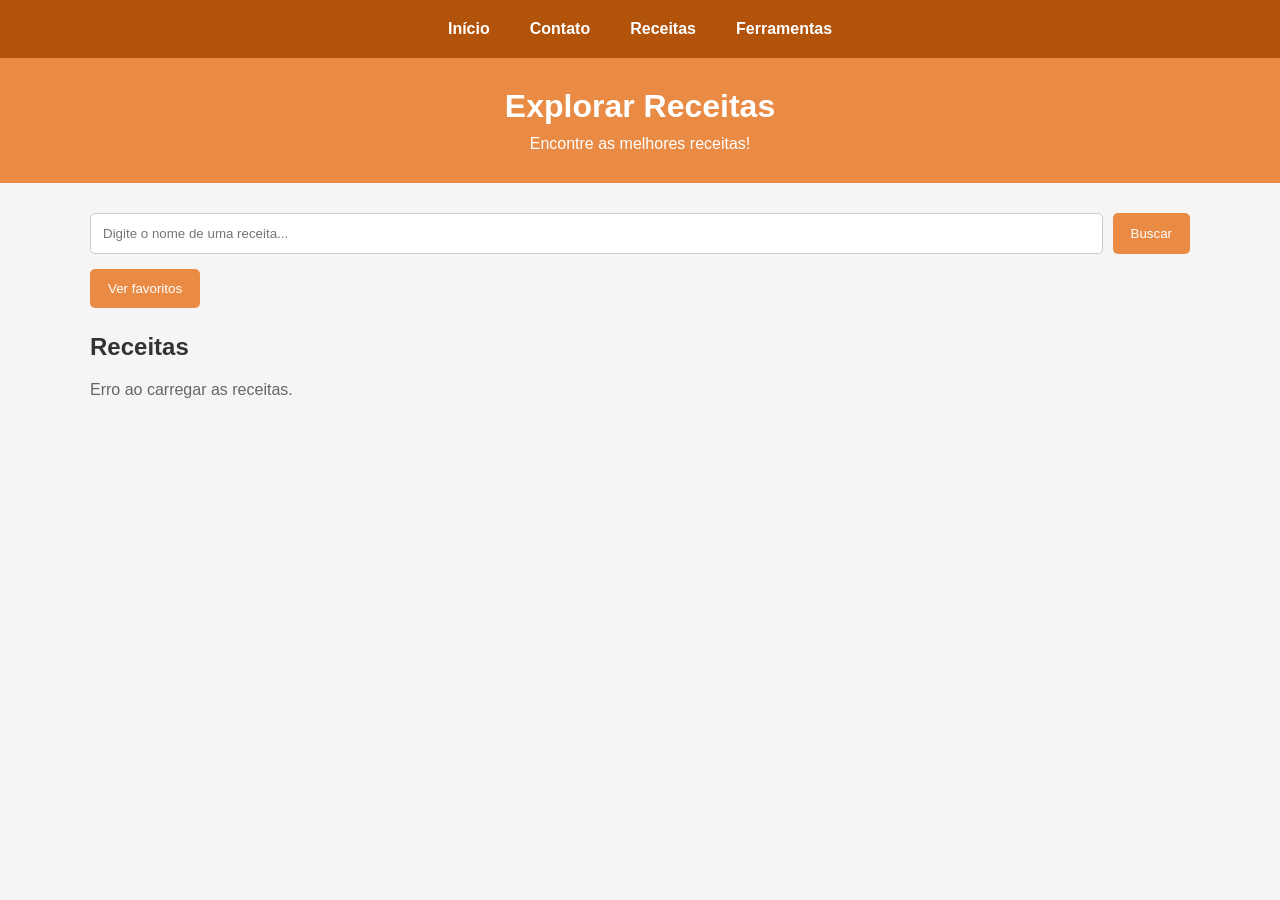
==== HTML/index.html @ a94d0896 "Adicionando estrutura inicial do projeto." ====
<!DOCTYPE html>
<html lang="pt-br">
<head>
    <meta charset="UTF-8">
    <meta name="viewport" content="width=device-width, initial-scale=1.0">
    <title>Explorar Receitas</title>
    <link rel="stylesheet" href="../CSS/style.css">

</head>
<body>
    <nav class="menu">
    <ul>
        <li><a href="index.html">Início</a></li>
        <li><a href="contato.html">Contato</a></li>
        <li><a href="receitas.html">Receitas</a></li>
        <li><a href="ferramentas.html">Ferramentas</a></li>
    </ul>
</nav>

    <header>
        <h1>Explorar Receitas</h1>
        <p>Encontre as melhores receitas!</p>
    </header>

    <main>
        <div class="pesquisa">
            <input
                type="text"
                id="campoBusca"
                placeholder="Digite o nome de uma receita..."
            >

            <button id="botaoBuscar">Buscar</button>
        </div>

        <button id="botaoFavoritos">Ver favoritos</button>

        <h2 id="tituloLista">Receitas</h2>

        <p id="mensagem"></p>

        <div id="listaReceitas" class="receitas"></div>
    </main>

    <script src="../JS/principal.js"></script>
</body>
</html>
---- CSS/style.css ----
* {
    margin: 0;
    padding: 0;
    box-sizing: border-box;
}


body {
    font-family: Arial, sans-serif;
    background-color: #f5f5f5;
    color: #333;
}

header {
    background-color: #e98b45;
    color: white;
    text-align: center;
    padding: 30px;
}

header h1 {
    margin-bottom: 10px;
}

main {
    width: 90%;
    max-width: 1100px;
    margin: 30px auto;
}
.menu {
    background-color: #b1530b;
    padding: 20px;
}

.menu ul {
    list-style: none;
    display: flex;
    justify-content: center;
    align-items: center;
    gap: 40px;
    margin: 0;
    padding: 0;
}

.menu a {
    color: white;
    text-decoration: none;
    font-size: 16px;
    font-weight: bold;
}

.pesquisa {
    display: flex;
    gap: 10px;
    margin-bottom: 15px;
}

input {
    flex: 1;
    padding: 12px;
    border: 1px solid #ccc;
    border-radius: 5px;
}

button {
    padding: 12px 18px;
    background-color: #e98b45;
    color: white;
    border: none;
    border-radius: 5px;
    cursor: pointer;
}

button:hover {
    background-color: #cf7130;
}

#botaoFavoritos {
    margin-bottom: 25px;
}

h2 {
    margin-bottom: 20px;
}

.receitas {
    display: grid;
    grid-template-columns: repeat(auto-fit, minmax(220px, 1fr));
    gap: 20px;
}

.cartao {
    background-color: white;
    border-radius: 10px;
    overflow: hidden;
    box-shadow: 0 2px 8px #00000015;
}

.cartao img {
    width: 100%;
    height: 180px;
    object-fit: cover;
}

.cartao h3 {
    padding: 12px;
}

.cartao p {
    padding: 0 12px 10px;
    color: #666;
}

.cartao button {
    margin: 5px 12px 15px;
}

#mensagem {
    margin-bottom: 15px;
    color: #666;
}

@media (max-width: 500px) {
    .pesquisa {
        flex-direction: column;
    }
}
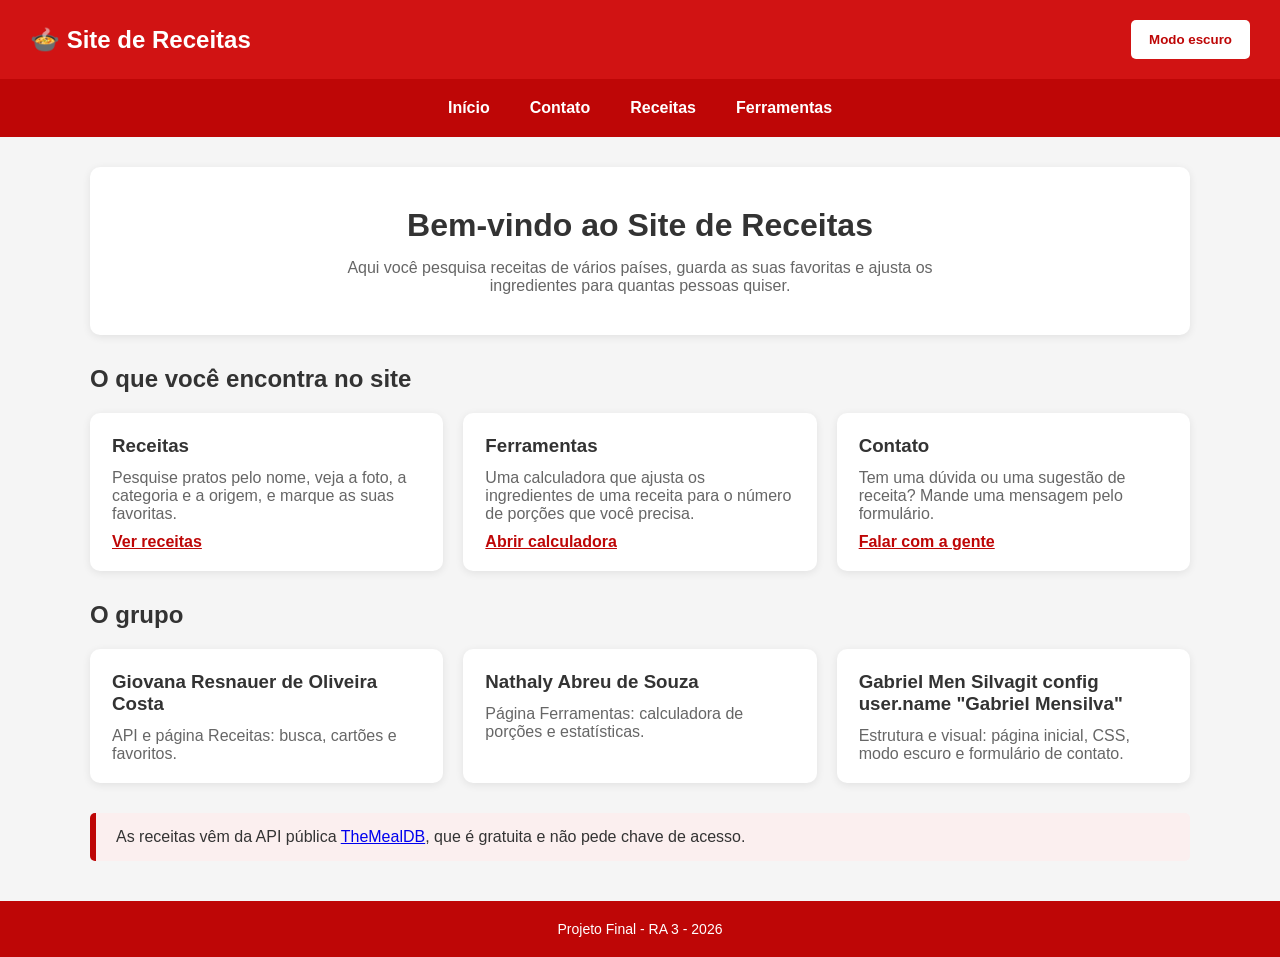
==== commit 5c304e1b: "Cria a página inicial" ====
--- a/HTML/index.html
+++ b/HTML/index.html
@@ -1,48 +1,81 @@
-
 <!DOCTYPE html>
-<html lang="pt-br">
+<html lang="pt-BR">
 <head>
-    <meta charset="UTF-8">
-    <meta name="viewport" content="width=device-width, initial-scale=1.0">
-    <title>Explorar Receitas</title>
-    <link rel="stylesheet" href="../CSS/style.css">
-
+  <meta charset="UTF-8">
+  <meta name="viewport" content="width=device-width, initial-scale=1">
+  <title>Início - Site de Receitas</title>
+  <link rel="stylesheet" href="../CSS/style.css">
 </head>
 <body>
-    <nav class="menu">
+  <header class="cabecalho">
+    <p class="nomesite">Site de Receitas</p>
+    <button id="botaoEscuro" type="button">Modo escuro</button>
+  </header>
+
+  <nav class="menu">
     <ul>
-        <li><a href="index.html">Início</a></li>
-        <li><a href="contato.html">Contato</a></li>
-        <li><a href="receitas.html">Receitas</a></li>
-        <li><a href="ferramentas.html">Ferramentas</a></li>
+      <li><a href="index.html">Início</a></li>
+      <li><a href="contato.html">Contato</a></li>
+      <li><a href="receitas.html">Receitas</a></li>
+      <li><a href="ferramentas.html">Ferramentas</a></li>
     </ul>
-</nav>
+  </nav>
 
-    <header>
-        <h1>Explorar Receitas</h1>
-        <p>Encontre as melhores receitas!</p>
-    </header>
+  <main>
+    <section class="apresentacao">
+      <h1>Bem-vindo ao Site de Receitas</h1>
+      <p>Aqui você pesquisa receitas de vários países, guarda as suas favoritas e ajusta os ingredientes para quantas pessoas quiser.</p>
+    </section>
 
-    <main>
-        <div class="pesquisa">
-            <input
-                type="text"
-                id="campoBusca"
-                placeholder="Digite o nome de uma receita..."
-            >
+    <section class="secao">
+      <h2>O que você encontra no site</h2>
+      <div class="blocos">
+        <article class="cartao">
+          <h3>Receitas</h3>
+          <p>Pesquise pratos pelo nome, veja a foto, a categoria e a origem, e marque as suas favoritas.</p>
+          <p><a href="receitas.html">Ver receitas</a></p>
+        </article>
+        <article class="cartao">
+          <h3>Ferramentas</h3>
+          <p>Uma calculadora que ajusta os ingredientes de uma receita para o número de porções que você precisa.</p>
+          <p><a href="ferramentas.html">Abrir calculadora</a></p>
+        </article>
+        <article class="cartao">
+          <h3>Contato</h3>
+          <p>Tem uma dúvida ou uma sugestão de receita? Mande uma mensagem pelo formulário.</p>
+          <p><a href="contato.html">Falar com a gente</a></p>
+        </article>
+      </div>
+    </section>
 
-            <button id="botaoBuscar">Buscar</button>
-        </div>
+    <section class="secao">
+      <h2>O grupo</h2>
+      <!-- Trocar os nomes entre colchetes pelos nomes de verdade do grupo -->
+      <div class="blocos">
+        <article class="cartao">
+          <h3>Giovana Resnauer de Oliveira Costa</h3>
+          <p>API e página Receitas: busca, cartões e favoritos.</p>
+        </article>
+        <article class="cartao">
+          <h3>Nathaly Abreu de Souza</h3>
+          <p>Página Ferramentas: calculadora de porções e estatísticas.</p>
+        </article>
+        <article class="cartao">
+          <h3>Gabriel Men Silvagit config user.name "Gabriel Mensilva"</h3>
+          <p>Estrutura e visual: página inicial, CSS, modo escuro e formulário de contato.</p>
+        </article>
+      </div>
+    </section>
 
-        <button id="botaoFavoritos">Ver favoritos</button>
+    <aside class="nota">
+      <p>As receitas vêm da API pública <a href="https://www.themealdb.com/" target="_blank">TheMealDB</a>, que é gratuita e não pede chave de acesso.</p>
+    </aside>
+  </main>
 
-        <h2 id="tituloLista">Receitas</h2>
+  <footer class="rodape">
+    <p>Projeto Final - RA 3 - 2026</p>
+  </footer>
 
-        <p id="mensagem"></p>
-
-        <div id="listaReceitas" class="receitas"></div>
-    </main>
-
-    <script src="../JS/principal.js"></script>
+  <script src="../JS/escuro.js"></script>
 </body>
 </html>
--- a/CSS/style.css
+++ b/CSS/style.css
@@ -13,7 +13,7 @@
 }
 
 header {
-    background-color: #e98b45;
+    background-color: #d11313; 
     color: white;
     text-align: center;
     padding: 30px;
@@ -29,7 +29,7 @@
     margin: 30px auto;
 }
 .menu {
-    background-color: #b1530b;
+    background-color: #be0606;
     padding: 20px;
 }
 
@@ -65,7 +65,7 @@
 
 button {
     padding: 12px 18px;
-    background-color: #e98b45;
+    background-color: #be0606;
     color: white;
     border: none;
     border-radius: 5px;
@@ -95,6 +95,8 @@
     border-radius: 10px;
     overflow: hidden;
     box-shadow: 0 2px 8px #00000015;
+    text-decoration: none;
+    padding: 10px;
 }
 
 .cartao img {
@@ -126,3 +128,340 @@
         flex-direction: column;
     }
 }
+.ferramentas{
+  display: flex;
+  padding: 20px;
+  gap: 100px;
+  justify-content: center;
+
+
+  
+}
+
+.calculadora {
+  display: flex;
+  flex-direction: column;
+  gap: 20px;
+  padding: 20px;
+
+}
+
+.Partefavoritos {
+  display: flex;
+  flex-direction: column;
+  gap: 10px;
+  width: 800px;
+  height: 1000px;
+}
+#receita {
+padding: 12px;
+    border: 1px solid #ccc;
+    border-radius: 5px;
+}
+.cartaocalculadora {
+    background-color: white;
+    border-radius: 10px;
+    overflow: hidden;
+    box-shadow: 0 2px 8px #00000015;
+    text-decoration: none;
+    padding: 10px;
+    display: flex;
+    flex-direction: column;
+    gap: 30px;
+}
+.linha{
+  display: flex;
+  gap: 20px;
+}
+
+
+/* ==========================================
+   PARTE DA INTEGRANTE 3
+   (cabeçalho, rodapé, início, contato e modo escuro)
+   ========================================== */
+
+/* ---------- Cabeçalho (Flexbox) ---------- */
+
+.cabecalho {
+    display: flex;
+    justify-content: space-between;
+    align-items: center;
+    gap: 20px;
+    padding: 20px 30px;
+}
+
+.nomesite {
+    font-size: 24px;
+    font-weight: bold;
+}
+
+/* pseudo-elemento: enfeite antes do nome do site */
+.nomesite::before {
+    content: "🍲 ";
+}
+
+.cabecalho button {
+    background-color: white;
+    color: #be0606;
+    font-weight: bold;
+}
+
+.cabecalho button:hover {
+    background-color: #f5d0d0;
+}
+
+/* ---------- Rodapé ---------- */
+
+.rodape {
+    margin-top: 40px;
+    padding: 20px;
+    background-color: #be0606;
+    color: white;
+    text-align: center;
+    font-size: 14px;
+}
+
+/* ---------- Página Início ---------- */
+
+.apresentacao {
+    background-color: white;
+    border-radius: 10px;
+    box-shadow: 0 2px 8px #00000015;
+    padding: 40px 20px;
+    margin-bottom: 30px;
+    text-align: center;
+}
+
+.apresentacao h1 {
+    font-size: 32px;
+    margin-bottom: 15px;
+}
+
+.apresentacao p {
+    max-width: 600px;
+    margin: 0 auto;
+    color: #666;
+}
+
+.secao {
+    margin-bottom: 30px;
+}
+
+.blocos {
+    display: flex;
+    flex-wrap: wrap;
+    gap: 20px;
+}
+
+/* combinador descendente: só os cartões que estão dentro de .blocos */
+.blocos .cartao {
+    flex: 1 1 250px;
+}
+
+.blocos .cartao a {
+    color: #be0606;
+    font-weight: bold;
+}
+
+.nota {
+    background-color: hsl(0, 60%, 96%);
+    border-left: 6px solid rgb(190, 6, 6);
+    border-radius: 5px;
+    padding: 15px 20px;
+}
+
+/* ---------- Página Contato ---------- */
+
+main > h1 {
+    margin-bottom: 10px;
+}
+
+.subtitulo {
+    color: #666;
+    margin-bottom: 20px;
+}
+
+.contato {
+    display: flex;
+    align-items: flex-start;
+    flex-wrap: wrap;
+    gap: 20px;
+}
+
+/* combinador filho (>): só os cartões que estão direto dentro de .contato */
+.contato > article {
+    flex: 2 1 350px;
+}
+
+.contato > aside {
+    flex: 1 1 220px;
+}
+
+/* o título do cartão fica alinhado com o resto do conteúdo */
+.contato h2 {
+    padding: 12px 12px 0;
+}
+
+.formulario {
+    display: flex;
+    flex-direction: column;
+    gap: 15px;
+    padding: 12px;
+}
+
+.formulario .campo {
+    display: flex;
+    flex-direction: column;
+    gap: 6px;
+}
+
+.formulario label {
+    font-weight: bold;
+}
+
+/* combinador irmão adjacente (+): campo que vem logo depois do label */
+.formulario label + input,
+.formulario label + select,
+.formulario label + textarea {
+    width: 100%;
+    flex: none;
+}
+
+.formulario select,
+.formulario textarea {
+    padding: 12px;
+    border: 1px solid #ccc;
+    border-radius: 5px;
+    font-family: Arial, sans-serif;
+    font-size: 14px;
+}
+
+.formulario textarea {
+    min-height: 120px;
+    resize: vertical;
+}
+
+/* seletor de atributo */
+input[type="email"],
+input[type="tel"] {
+    font-size: 14px;
+}
+
+/* pseudo-elemento ::placeholder */
+.formulario input::placeholder,
+.formulario textarea::placeholder {
+    color: #888;
+}
+
+/* pseudo-classe :focus */
+.formulario input:focus,
+.formulario select:focus,
+.formulario textarea:focus {
+    outline: 3px solid #1a5fd0;
+    border-color: #1a5fd0;
+}
+
+/* campo com erro (a classe é ligada pelo contato.js) */
+.formulario .erro {
+    border: 2px solid #be0606;
+}
+
+#avisoErro {
+    color: #be0606;
+    font-weight: bold;
+}
+
+#confirmacao.sucesso {
+    background-color: #d9f2e0;
+    color: #14532d;
+    font-weight: bold;
+    padding: 12px;
+    border-radius: 5px;
+}
+
+.formulario button[disabled] {
+    opacity: 0.6;
+    cursor: wait;
+}
+
+/* ---------- Modo escuro (classe .escuro ligada no body pelo escuro.js) ---------- */
+
+body.escuro {
+    background-color: #1e1e1e;
+    color: #eeeeee;
+}
+
+.escuro .cartao,
+.escuro .cartaocalculadora,
+.escuro .apresentacao {
+    background-color: #2c2c2c;
+}
+
+.escuro .cartao p,
+.escuro .apresentacao p,
+.escuro .subtitulo,
+.escuro #mensagem {
+    color: #cccccc;
+}
+
+.escuro main a {
+    color: #ff9a8f;
+}
+
+.escuro input,
+.escuro select,
+.escuro textarea {
+    background-color: #3a3a3a;
+    color: #eeeeee;
+    border-color: #777777;
+}
+
+.escuro .nota {
+    background-color: #2c2c2c;
+}
+
+.escuro #avisoErro {
+    color: #ff9a8f;
+}
+
+.escuro .formulario .erro {
+    border-color: #ff6b5e;
+}
+
+.escuro #confirmacao.sucesso {
+    background-color: #1f4d33;
+    color: #d9f2e0;
+}
+
+/* ---------- Celular ---------- */
+
+@media (max-width: 700px) {
+    .cabecalho {
+        flex-wrap: wrap;
+        justify-content: center;
+    }
+
+    .menu ul {
+        flex-wrap: wrap;
+        gap: 15px;
+    }
+
+    /* as duas colunas da página Ferramentas ficam uma embaixo da outra */
+    .ferramentas {
+        flex-direction: column;
+        gap: 20px;
+    }
+
+    .Partefavoritos {
+        width: 100%;
+        height: auto;
+    }
+
+    .linha {
+        flex-wrap: wrap;
+    }
+
+    .apresentacao {
+        padding: 30px 15px;
+    }
+}
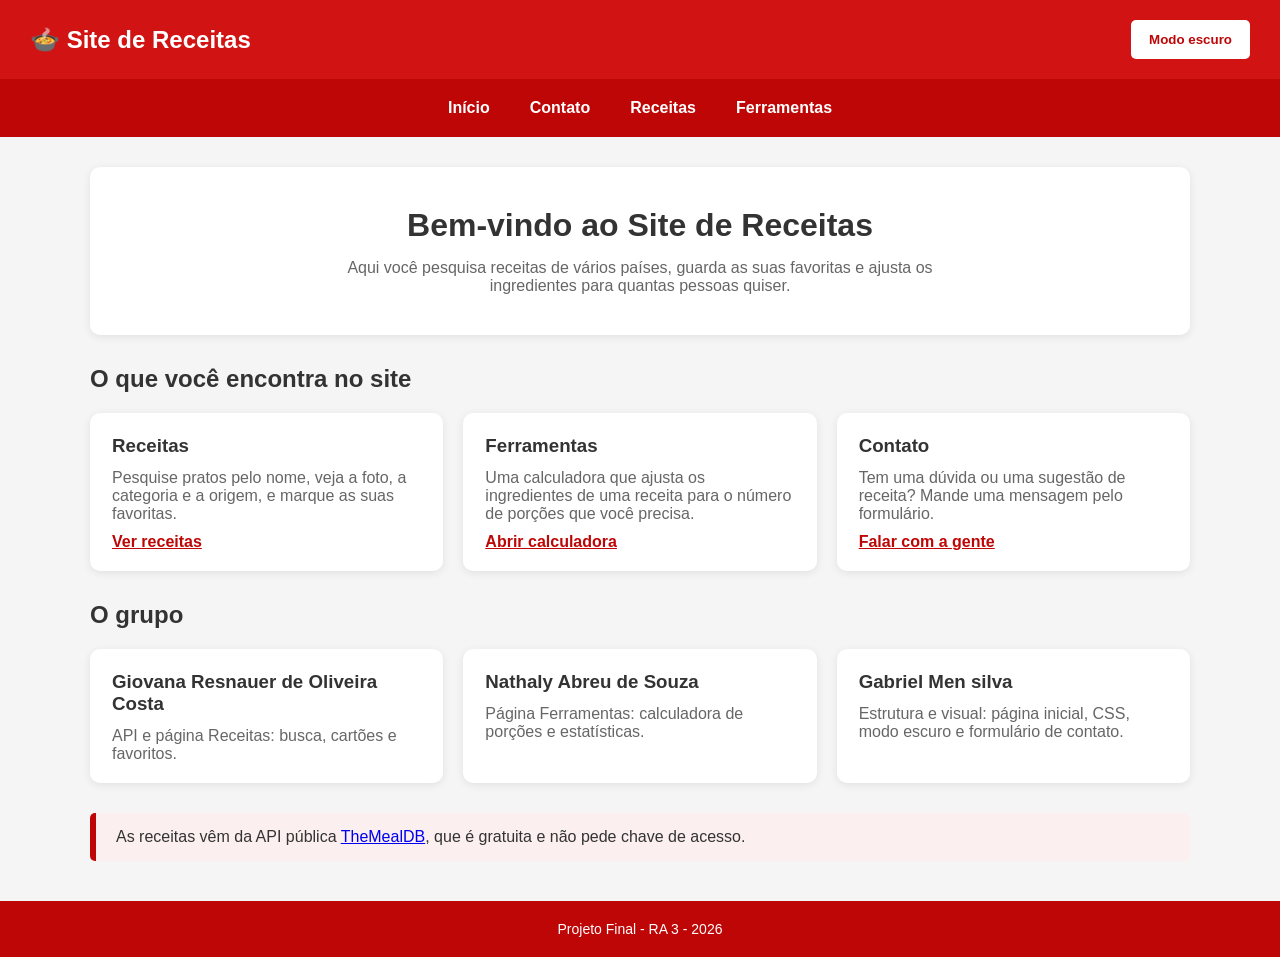
==== commit 186f4c47: "Correção e alterações de frases." ====
--- a/HTML/index.html
+++ b/HTML/index.html
@@ -61,7 +61,7 @@
           <p>Página Ferramentas: calculadora de porções e estatísticas.</p>
         </article>
         <article class="cartao">
-          <h3>Gabriel Men Silvagit config user.name "Gabriel Mensilva"</h3>
+          <h3>Gabriel Men silva</h3>
           <p>Estrutura e visual: página inicial, CSS, modo escuro e formulário de contato.</p>
         </article>
       </div>
